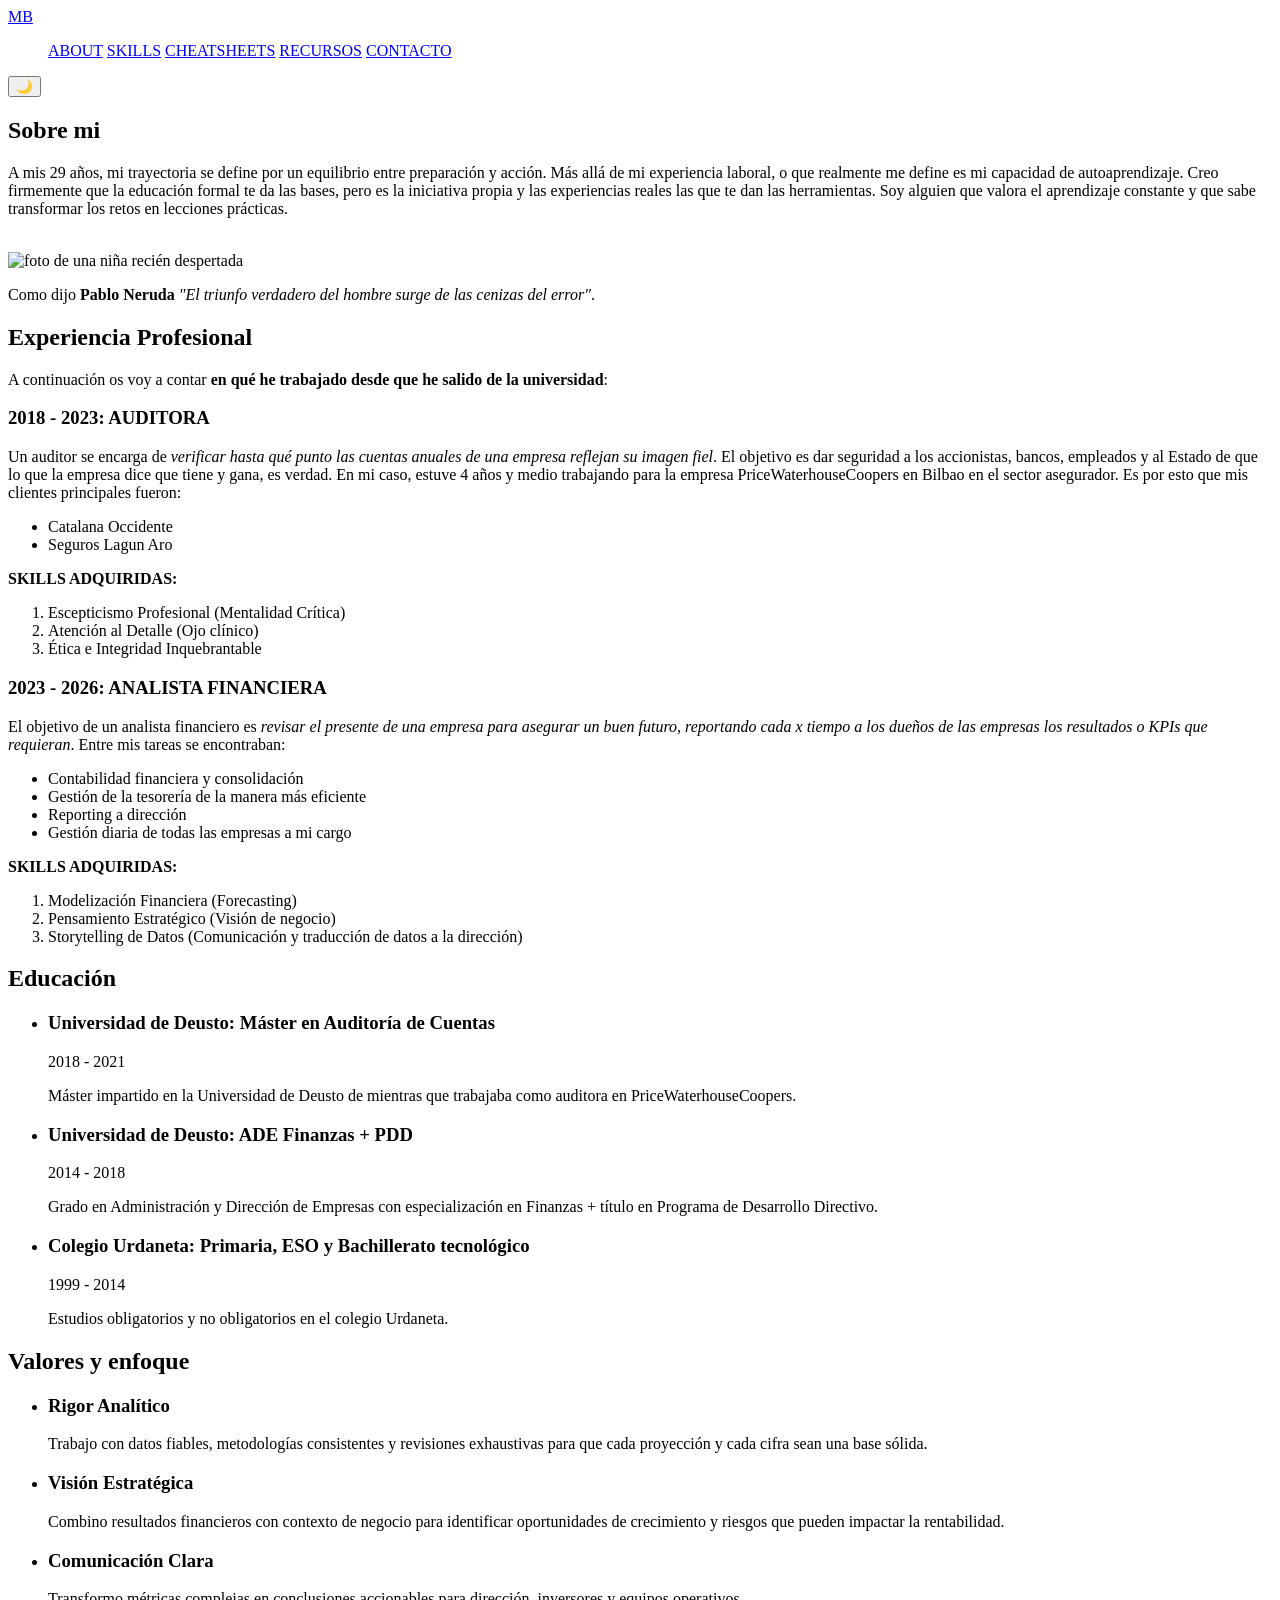
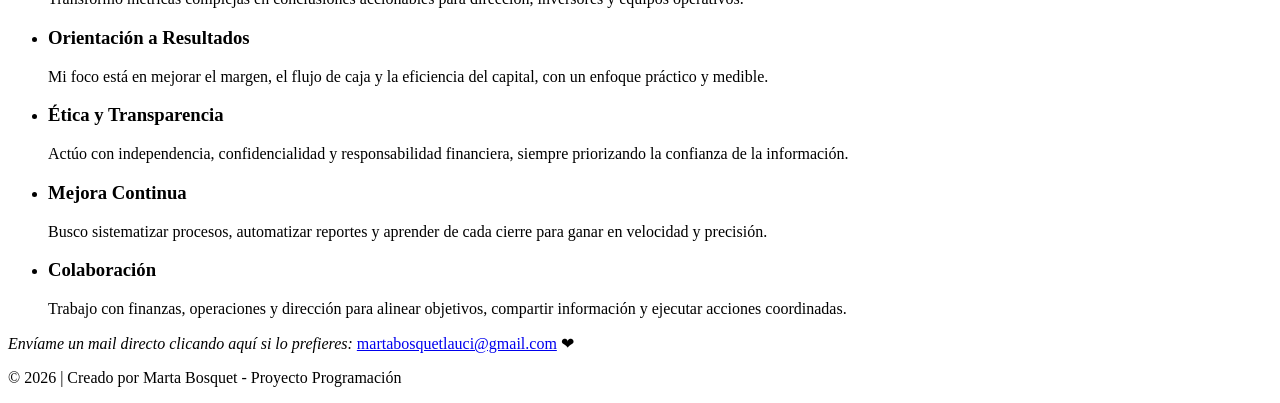
==== about.html @ 0854a48b "feat: trabajo hasta el SPRINT 3" ====
<!DOCTYPE html>
<html lang="es">
<head>
    <meta charset="UTF-8" />
    <meta name="viewport" content="width=device-width, initial-scale=1.0" />
    <meta name="description" content="Página web personal de Marta Bosquet - Proyecto Programación" />
    <link rel="icon" href="https://res.cloudinary.com/dyi6fhh5r/image/upload/v1773144999/Image_rtju96rtju96rtju_jjk6dn.png" type="image/x-icon" />
<!-- FUENTES -->
    <link rel="preconnect" href="https://fonts.googleapis.com">
    <link rel="preconnect" href="https://fonts.gstatic.com" crossorigin>
    <link href="https://fonts.googleapis.com/css2?family=Bowlby+One&family=Roboto:ital,wght@0,100..900;1,100..900&display=swap" rel="stylesheet">
<!-- ESTILOS CSS -->
    <link rel="stylesheet" href="css/reset.css">
    <link rel="stylesheet" href="css/styles.css">
    <link rel="stylesheet" href="css/genericos.css">
    <link rel="stylesheet" href="css/root.css">
    <link rel="stylesheet" href="css/responsive.css">
<!-- TITULO -->    
    <title>Marta Bosquet | Mi sitio web</title>
</head>
<body>
  <header>
    <a href="index.html" class="logo">MB</a>
      <nav>
        <ul class="nav-links">
        <!-- BARRA NAVEGACIÓN PRINCIPAL FIJADA ARRIBA -->
          <a href="./about.html">ABOUT</a>
          <a href="./index.html#skills">SKILLS</a>
          <a href="./index.html#cheatsheets">CHEATSHEETS</a>
          <a href="./index.html#recursos">RECURSOS</a>
          <a href="./contacto.html">CONTACTO</a>
        </ul>
      </nav>
    <!-- DARK-MODE -->
    <button class="dark-mode-toggle" id="darkModeToggle" aria-label="Cambiar modo oscuro/claro">🌙</button> <!-- DARK-MODE BUTTON -->
    <!-- MENU HAMBURGUESA ------> 
    <div class="hamburger" id="hamburger">
      <span></span>
      <span></span>
      <span></span>
    </div>
  </header>
  <main>
    <section>
      <h2>Sobre mi</h2>
      <div class="about-me">
        <p>A mis 29 años, mi trayectoria se define por un equilibrio entre preparación y acción. Más allá de mi experiencia laboral,
        o que realmente me define es mi capacidad de autoaprendizaje. Creo firmemente que la educación formal te da las bases, 
        pero es la iniciativa propia y las experiencias reales las que te dan las herramientas. Soy alguien que valora el aprendizaje 
        constante y que sabe transformar los retos en lecciones prácticas. <br><br>
        </p>
        <img 
          src="https://res.cloudinary.com/dyi6fhh5r/image/upload/v1774691439/20140908_225442-1-1_k0w86m.jpg"
          alt="foto de una niña recién despertada"
          class="about-image"/>
      </div>
      <p>Como dijo <strong>Pablo Neruda</strong> <i>"El triunfo verdadero del hombre surge de las cenizas del error"</i>.</p>
    </section>
    <section>
      <h2>Experiencia Profesional</h2>
        <p>A continuación os voy a contar <b>en qué he trabajado desde que he salido de la universidad</b>:</p>
        <article>
          <h3>2018 - 2023: AUDITORA</h3>
          <p>Un auditor se encarga de <em>verificar hasta qué punto las cuentas
            anuales de una empresa reflejan su imagen fiel</em>. El objetivo es dar
            seguridad a los accionistas, bancos, empleados y al Estado de que lo
            que la empresa dice que tiene y gana, es verdad. En mi caso, estuve
            4 años y medio trabajando para la empresa PriceWaterhouseCoopers en
            Bilbao en el sector asegurador. Es por esto que mis clientes
            principales fueron:</p>
          <ul>
            <li>Catalana Occidente</li>
            <li>Seguros Lagun Aro</li>
          </ul>
          <p><b>SKILLS ADQUIRIDAS:</b></p>
          <ol>
            <li>Escepticismo Profesional (Mentalidad Crítica)</li>
            <li>Atención al Detalle (Ojo clínico)</li>
            <li>Ética e Integridad Inquebrantable</li>
          </ol>
        </article>
        <article>
          <h3>2023 - 2026: ANALISTA FINANCIERA</h3>
          <p>El objetivo de un analista financiero es <em>revisar el presente de una
          empresa para asegurar un buen futuro, reportando cada x tiempo a los
          dueños de las empresas los resultados o KPIs que requieran</em>. Entre
          mis tareas se encontraban:</p>
          <ul>
            <li>Contabilidad financiera y consolidación</li>
            <li>Gestión de la tesorería de la manera más eficiente</li>
            <li>Reporting a dirección</li>
            <li>Gestión diaria de todas las empresas a mi cargo</li>
          </ul>
          <p><b>SKILLS ADQUIRIDAS:</b></p>
          <ol>
            <li>Modelización Financiera (Forecasting)</li>
            <li>Pensamiento Estratégico (Visión de negocio)</li>
            <li>Storytelling de Datos (Comunicación y traducción de datos a la dirección)</li>
          </ol>
        </article>
      </section>
      <section class="section education">
        <h2>Educación</h2>
        <ul class="education-list">
          <li class="education-card">
            <h3><span>Universidad de Deusto:</span> Máster en Auditoría de Cuentas</h3>
            <p class="experience-date">2018 - 2021</p>
            <p>Máster impartido en la Universidad de Deusto de mientras que trabajaba como auditora en PriceWaterhouseCoopers.</p>
          </li>
          <li class="education-card">
            <h3><span>Universidad de Deusto:</span> ADE Finanzas + PDD </h3>
            <p class="experience-date">2014 - 2018</p>
            <p>Grado en Administración y Dirección de Empresas con especialización en Finanzas + título en Programa de Desarrollo Directivo.</p>
          </li>
          <li class="education-card">
            <h3><span>Colegio Urdaneta:</span> Primaria, ESO y Bachillerato tecnológico</h3>
            <p class="experience-date">1999 - 2014</p>
            <p>Estudios obligatorios y no obligatorios en el colegio Urdaneta.</p>
          </li>
        </ul>
      </section>
      <section class="section values">
        <h2>Valores y enfoque</h2>
        <ul class="values-list">
          <li class="value-card">
            <h3>Rigor Analítico</h3>
            <p>Trabajo con datos fiables, metodologías consistentes y revisiones exhaustivas para que cada proyección y cada cifra sean una base sólida.</p>
          </li>

          <li class="value-card">
            <h3>Visión Estratégica</h3>
            <p>Combino resultados financieros con contexto de negocio para identificar oportunidades de crecimiento y riesgos que pueden impactar la rentabilidad.</p>
          </li>

          <li class="value-card">
            <h3>Comunicación Clara</h3>
            <p>Transformo métricas complejas en conclusiones accionables para dirección, inversores y equipos operativos.</p>
          </li>

          <li class="value-card">
            <h3>Orientación a Resultados</h3>
            <p>Mi foco está en mejorar el margen, el flujo de caja y la eficiencia del capital, con un enfoque práctico y medible.</p>
          </li>

          <li class="value-card">
            <h3>Ética y Transparencia</h3>
            <p>Actúo con independencia, confidencialidad y responsabilidad financiera, siempre priorizando la confianza de la información.</p>
          </li>

          <li class="value-card">
            <h3>Mejora Continua</h3>
            <p>Busco sistematizar procesos, automatizar reportes y aprender de cada cierre para ganar en velocidad y precisión.</p>
          </li>

          <li class="value-card">
            <h3>Colaboración</h3>
            <p>Trabajo con finanzas, operaciones y dirección para alinear objetivos, compartir información y ejecutar acciones coordinadas.</p>
          </li>
        </ul>
      </section>
  </main>
    <footer>
        <i>Envíame un mail directo clicando aquí si lo prefieres:</i>
        <a class="mailto" href="mailto:martabosquetlauci@gmail.com">martabosquetlauci@gmail.com</a>
        <span class="latido">❤</span> 
        <p>&copy; 2026 | Creado por Marta Bosquet  - Proyecto Programación
    </footer>
    <script type="module" src="./js/main.js"></script>
  </body>
</html>
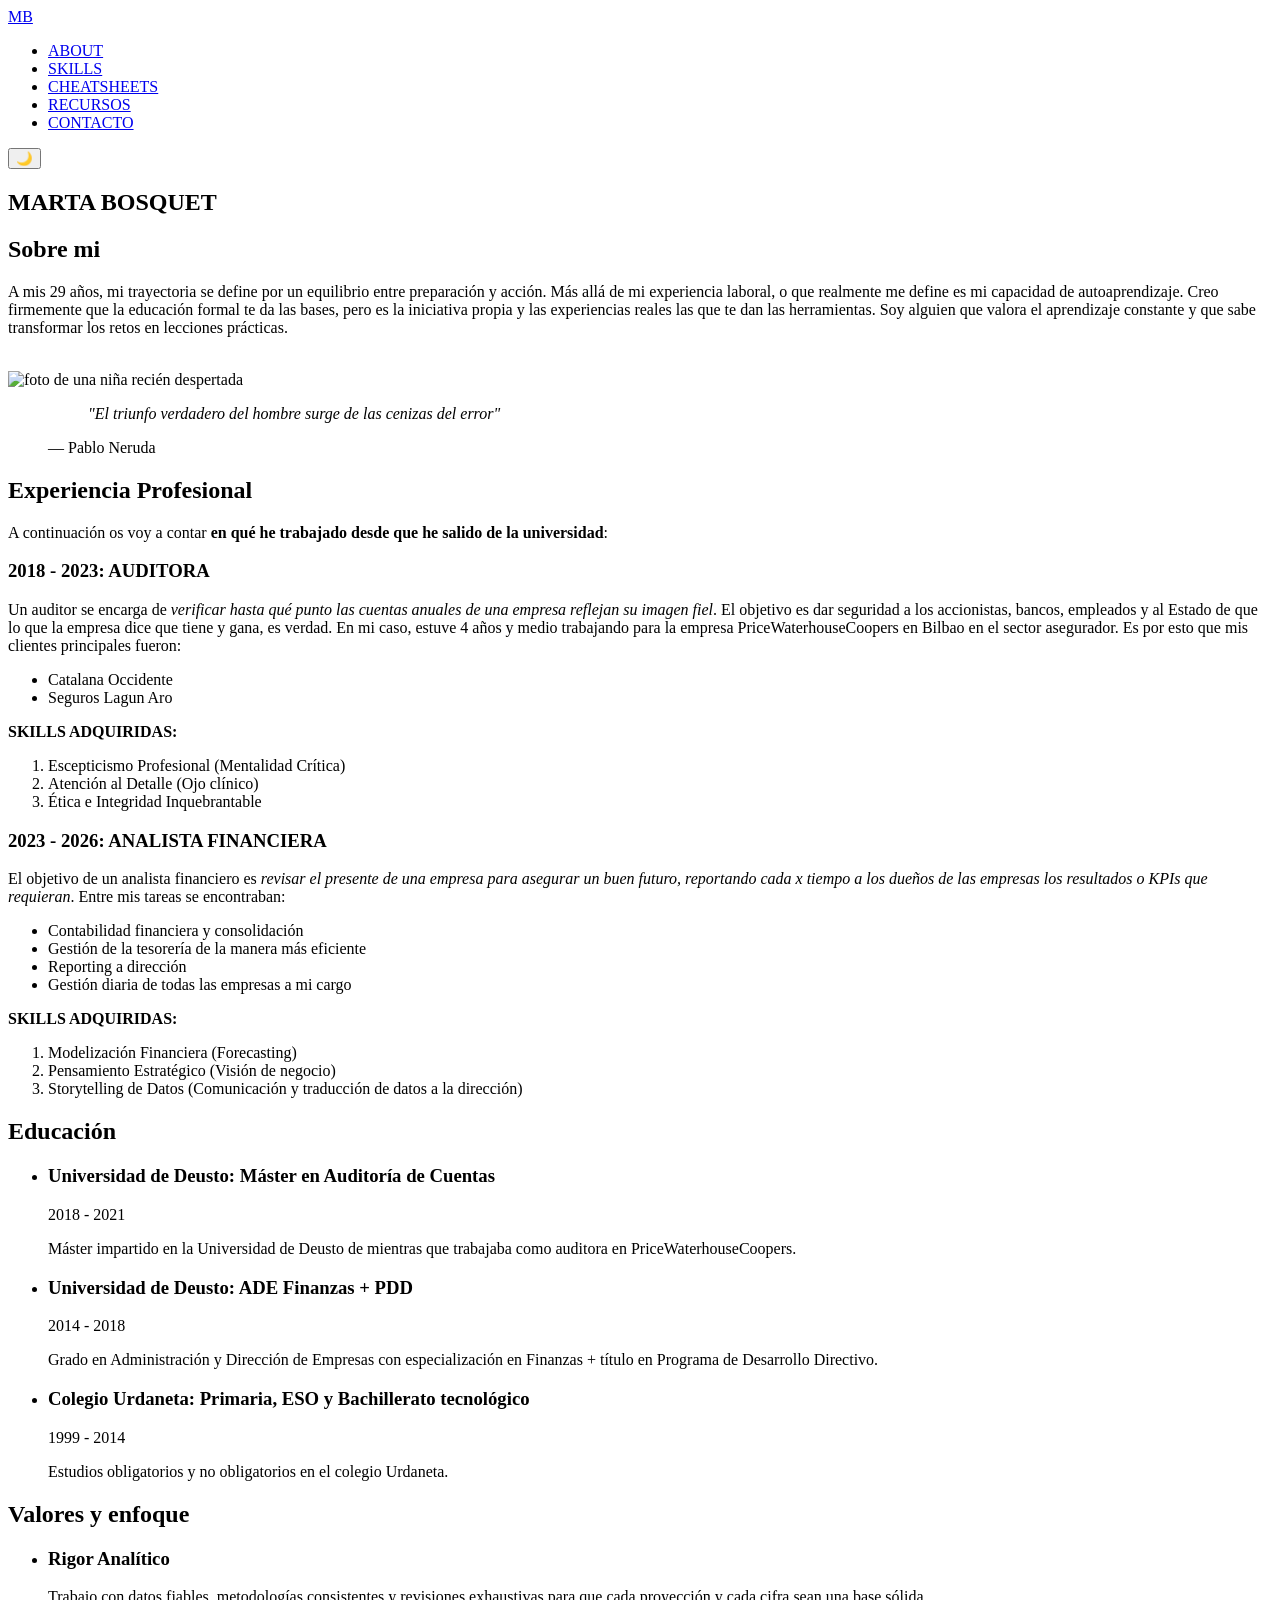
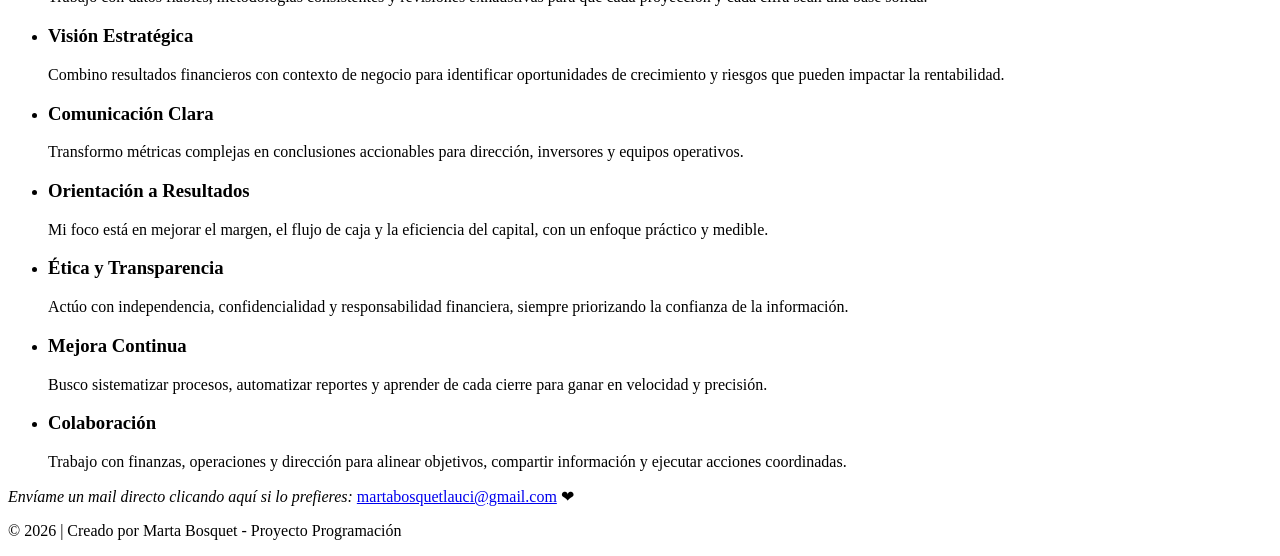
==== commit 01a50fc2: "feat: preparación sprint 4" ====
--- a/about.html
+++ b/about.html
@@ -22,14 +22,14 @@
   <header>
     <a href="index.html" class="logo">MB</a>
       <nav>
-        <ul class="nav-links">
+            <ul class="nav-links">
         <!-- BARRA NAVEGACIÓN PRINCIPAL FIJADA ARRIBA -->
-          <a href="./about.html">ABOUT</a>
-          <a href="./index.html#skills">SKILLS</a>
-          <a href="./index.html#cheatsheets">CHEATSHEETS</a>
-          <a href="./index.html#recursos">RECURSOS</a>
-          <a href="./contacto.html">CONTACTO</a>
-        </ul>
+                <li><a href="./about.html">ABOUT</a></li>
+                <li><a href="./index.html#skills">SKILLS</a></li>
+                <li><a href="./index.html#cheatsheets">CHEATSHEETS</a></li>
+                <li><a href="./index.html#recursos">RECURSOS</a></li>
+                <li><a href="./contacto.html">CONTACTO</a></li>
+            </ul>
       </nav>
     <!-- DARK-MODE -->
     <button class="dark-mode-toggle" id="darkModeToggle" aria-label="Cambiar modo oscuro/claro">🌙</button> <!-- DARK-MODE BUTTON -->
@@ -42,6 +42,7 @@
   </header>
   <main>
     <section>
+      <h1>MARTA BOSQUET</h1>
       <h2>Sobre mi</h2>
       <div class="about-me">
         <p>A mis 29 años, mi trayectoria se define por un equilibrio entre preparación y acción. Más allá de mi experiencia laboral,
@@ -54,7 +55,12 @@
           alt="foto de una niña recién despertada"
           class="about-image"/>
       </div>
-      <p>Como dijo <strong>Pablo Neruda</strong> <i>"El triunfo verdadero del hombre surge de las cenizas del error"</i>.</p>
+      <figure>
+        <blockquote cite="https://es.wikipedia.org/wiki/Pablo_Neruda">
+          <p><i>"El triunfo verdadero del hombre surge de las cenizas del error"</i></p>
+        </blockquote>
+        <figcaption> — Pablo Neruda </figcaption>
+      </figure>
     </section>
     <section>
       <h2>Experiencia Profesional</h2>
@@ -163,7 +169,7 @@
         <i>Envíame un mail directo clicando aquí si lo prefieres:</i>
         <a class="mailto" href="mailto:martabosquetlauci@gmail.com">martabosquetlauci@gmail.com</a>
         <span class="latido">❤</span> 
-        <p>&copy; 2026 | Creado por Marta Bosquet  - Proyecto Programación
+        <p>&copy; 2026 | Creado por Marta Bosquet  - Proyecto Programación</p>
     </footer>
     <script type="module" src="./js/main.js"></script>
   </body>
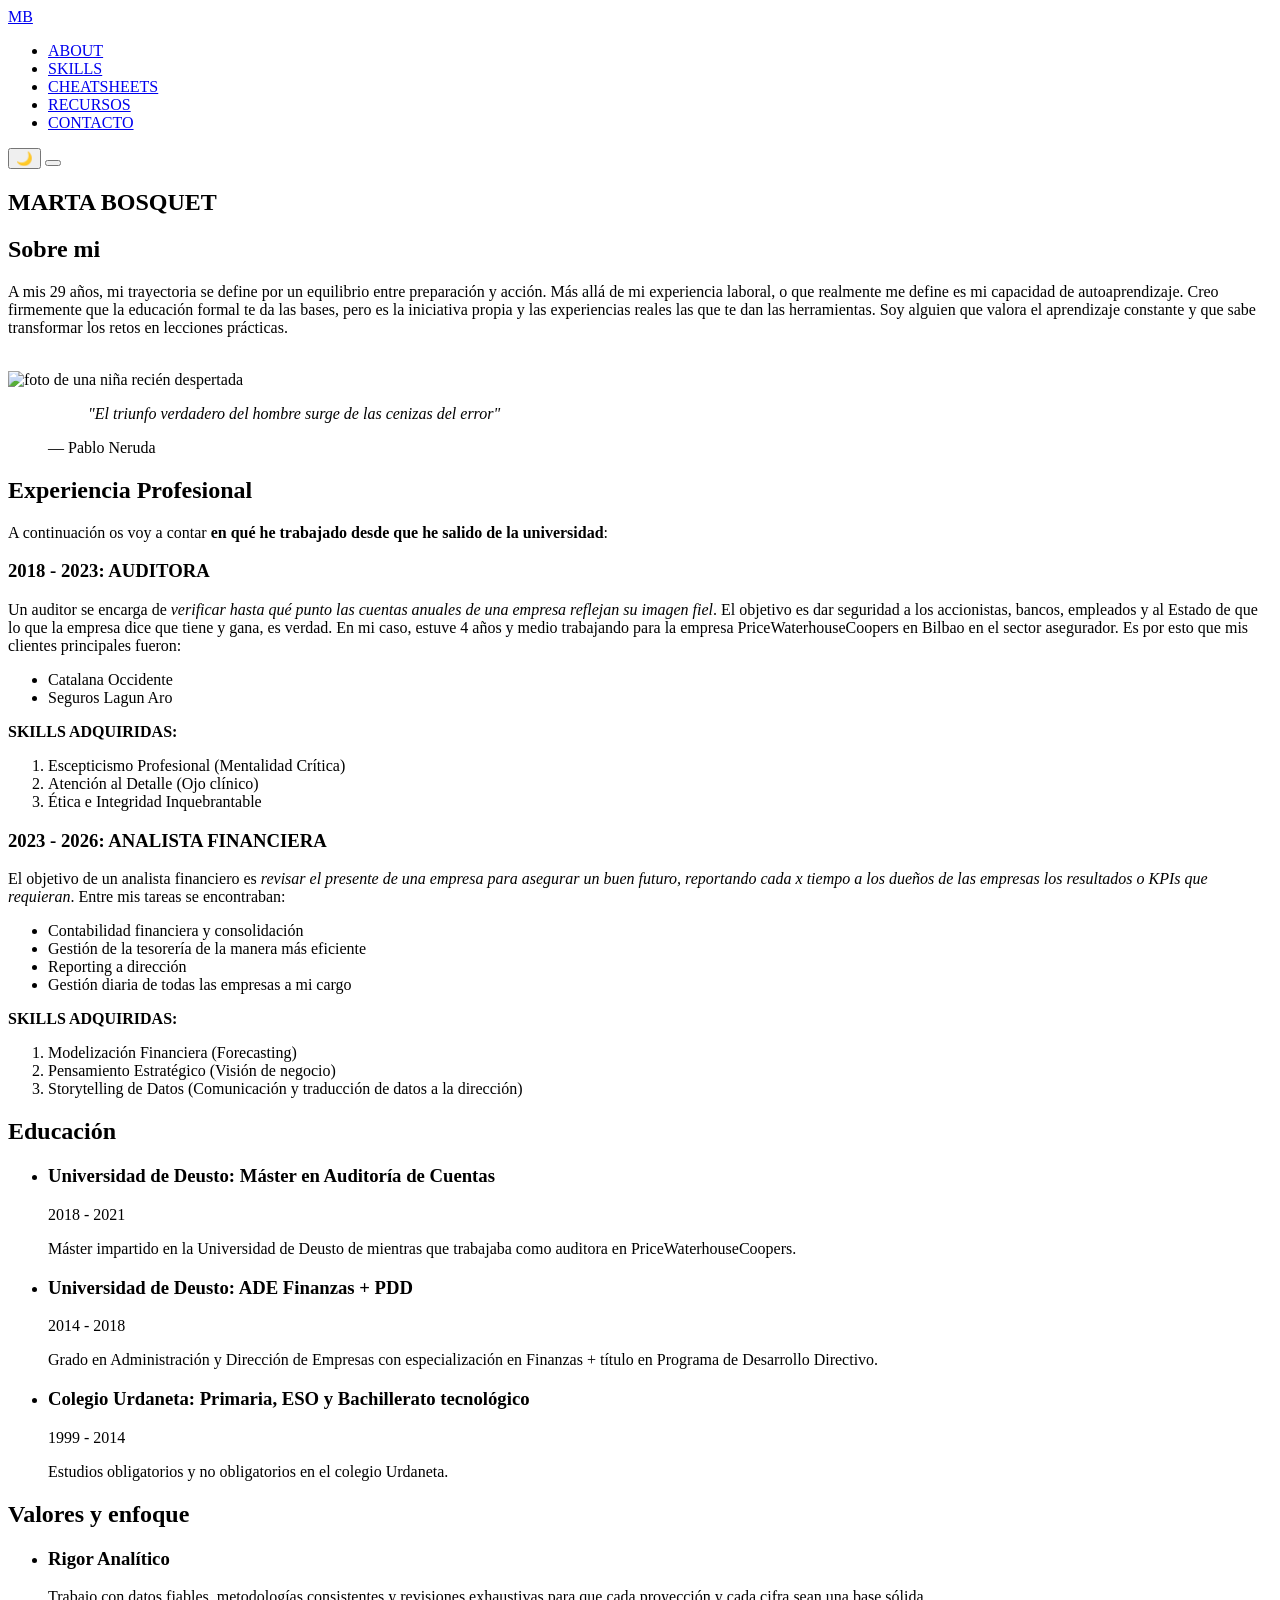
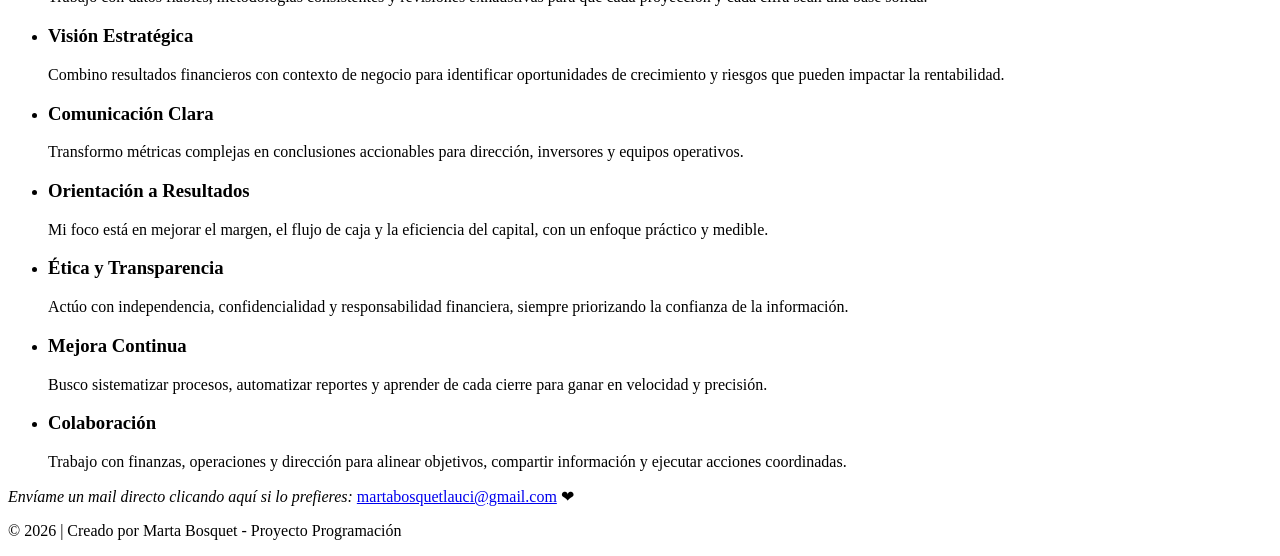
==== commit ba673ee4: "feat: sprint 4 solved" ====
--- a/about.html
+++ b/about.html
@@ -15,31 +15,12 @@
     <link rel="stylesheet" href="css/genericos.css">
     <link rel="stylesheet" href="css/root.css">
     <link rel="stylesheet" href="css/responsive.css">
+    <link rel="stylesheet" href="css/darkMode.css">
 <!-- TITULO -->    
     <title>Marta Bosquet | Mi sitio web</title>
 </head>
 <body>
-  <header>
-    <a href="index.html" class="logo">MB</a>
-      <nav>
-            <ul class="nav-links">
-        <!-- BARRA NAVEGACIÓN PRINCIPAL FIJADA ARRIBA -->
-                <li><a href="./about.html">ABOUT</a></li>
-                <li><a href="./index.html#skills">SKILLS</a></li>
-                <li><a href="./index.html#cheatsheets">CHEATSHEETS</a></li>
-                <li><a href="./index.html#recursos">RECURSOS</a></li>
-                <li><a href="./contacto.html">CONTACTO</a></li>
-            </ul>
-      </nav>
-    <!-- DARK-MODE -->
-    <button class="dark-mode-toggle" id="darkModeToggle" aria-label="Cambiar modo oscuro/claro">🌙</button> <!-- DARK-MODE BUTTON -->
-    <!-- MENU HAMBURGUESA ------> 
-    <div class="hamburger" id="hamburger">
-      <span></span>
-      <span></span>
-      <span></span>
-    </div>
-  </header>
+  <header></header>
   <main>
     <section>
       <h1>MARTA BOSQUET</h1>
@@ -165,12 +146,7 @@
         </ul>
       </section>
   </main>
-    <footer>
-        <i>Envíame un mail directo clicando aquí si lo prefieres:</i>
-        <a class="mailto" href="mailto:martabosquetlauci@gmail.com">martabosquetlauci@gmail.com</a>
-        <span class="latido">❤</span> 
-        <p>&copy; 2026 | Creado por Marta Bosquet  - Proyecto Programación</p>
-    </footer>
+    <footer></footer>
     <script type="module" src="./js/main.js"></script>
   </body>
 </html>
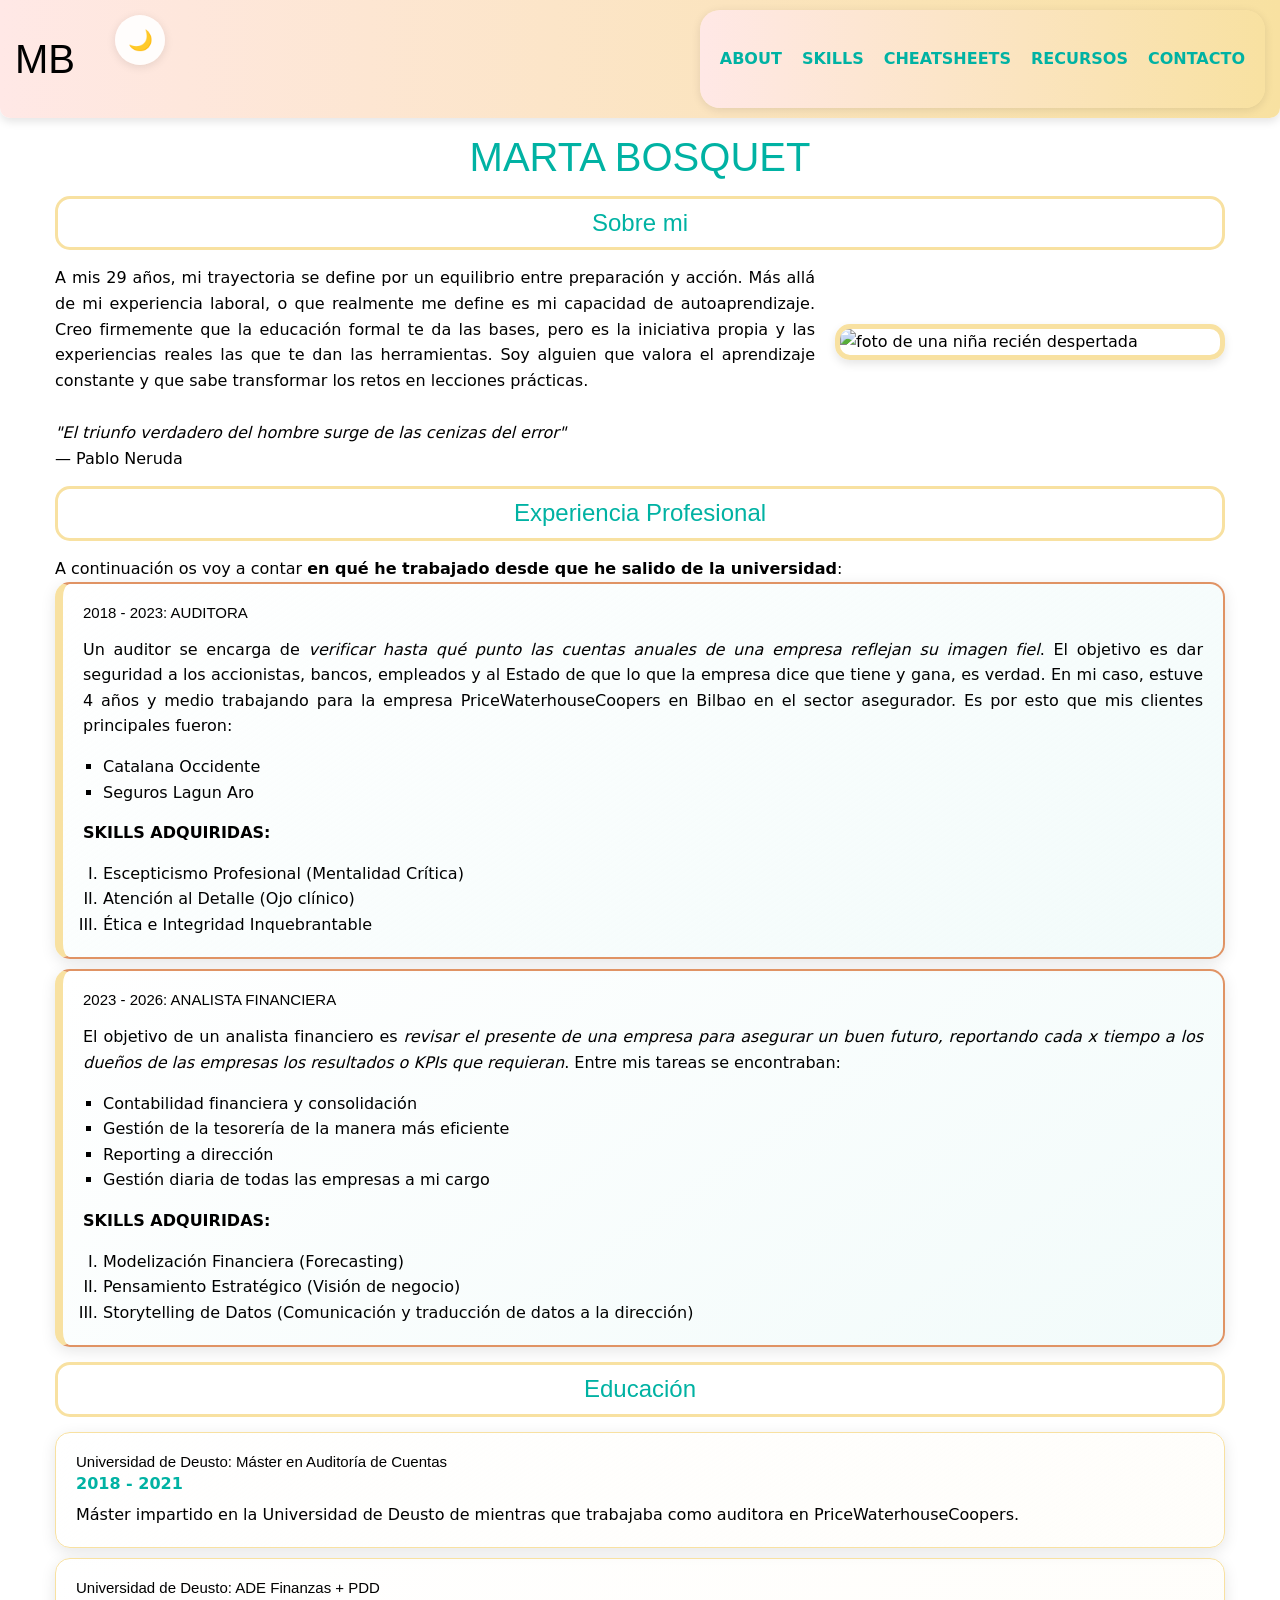
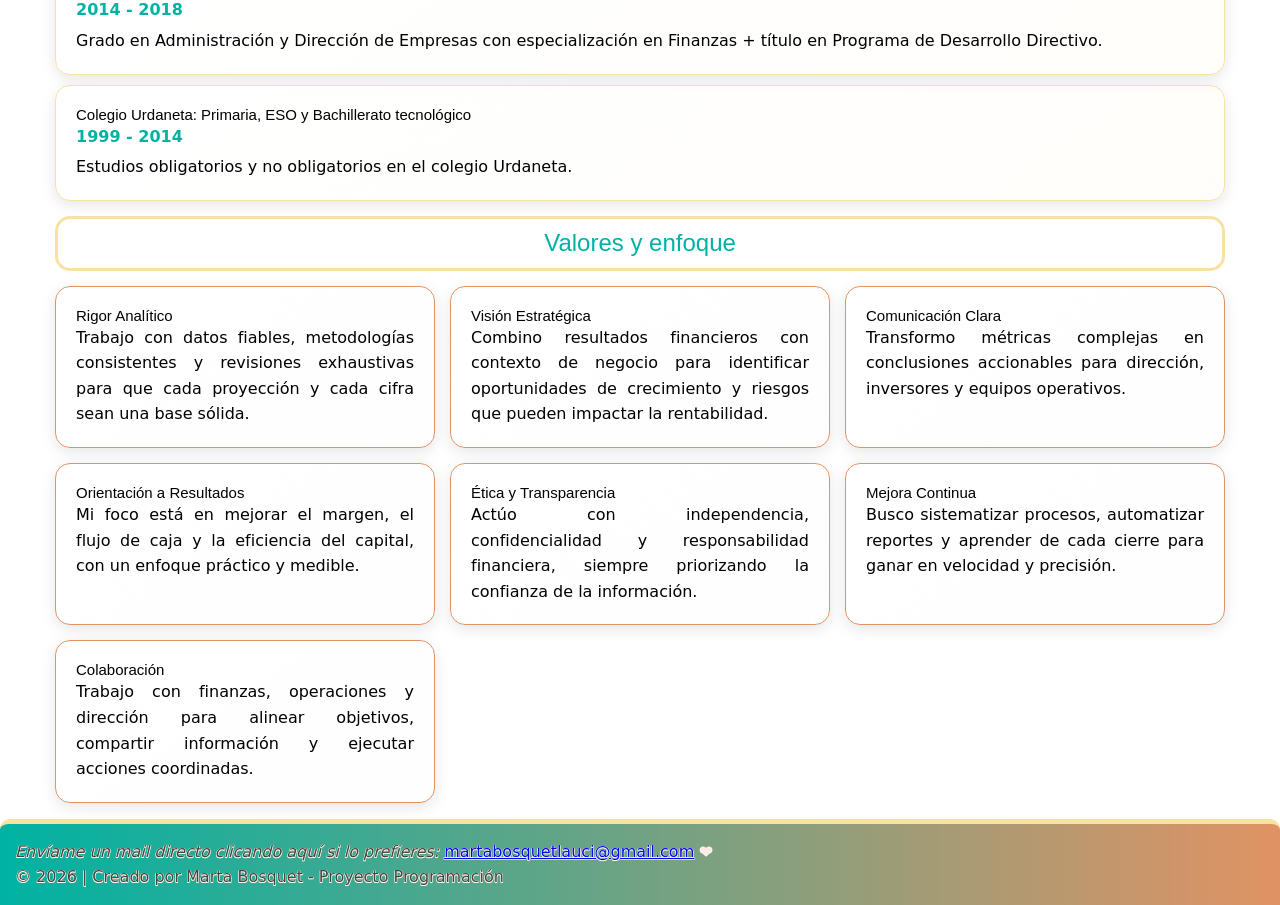
==== commit 783a8a1b: "arreglos github pages" ====
--- a/about.html
+++ b/about.html
@@ -1,24 +1,27 @@
 <!DOCTYPE html>
 <html lang="es">
+
 <head>
-    <meta charset="UTF-8" />
-    <meta name="viewport" content="width=device-width, initial-scale=1.0" />
-    <meta name="description" content="Página web personal de Marta Bosquet - Proyecto Programación" />
-    <link rel="icon" href="https://res.cloudinary.com/dyi6fhh5r/image/upload/v1773144999/Image_rtju96rtju96rtju_jjk6dn.png" type="image/x-icon" />
-<!-- FUENTES -->
-    <link rel="preconnect" href="https://fonts.googleapis.com">
-    <link rel="preconnect" href="https://fonts.gstatic.com" crossorigin>
-    <link href="https://fonts.googleapis.com/css2?family=Bowlby+One&family=Roboto:ital,wght@0,100..900;1,100..900&display=swap" rel="stylesheet">
-<!-- ESTILOS CSS -->
-    <link rel="stylesheet" href="css/reset.css">
-    <link rel="stylesheet" href="css/styles.css">
-    <link rel="stylesheet" href="css/genericos.css">
-    <link rel="stylesheet" href="css/root.css">
-    <link rel="stylesheet" href="css/responsive.css">
-    <link rel="stylesheet" href="css/darkMode.css">
-<!-- TITULO -->    
-    <title>Marta Bosquet | Mi sitio web</title>
+  <meta charset="UTF-8" />
+  <meta name="viewport" content="width=device-width, initial-scale=1.0" />
+  <meta name="description" content="Página web personal de Marta Bosquet - Proyecto Programación" />
+  <link rel="icon"
+    href="https://res.cloudinary.com/dyi6fhh5r/image/upload/v1773144999/Image_rtju96rtju96rtju_jjk6dn.png"
+    type="image/x-icon" />
+  <!-- FUENTES -->
+  <link rel="preconnect" href="https://fonts.googleapis.com">
+  <link rel="preconnect" href="https://fonts.gstatic.com" crossorigin>
+  <link
+    href="https://fonts.googleapis.com/css2?family=Bowlby+One&family=Roboto:ital,wght@0,100..900;1,100..900&display=swap"
+    rel="stylesheet">
+  <!-- ESTILOS CSS -->
+  <link rel="stylesheet" href="../CSS/reset.css">
+  <link rel="stylesheet" href="../CSS/styles.css">
+  <link rel="stylesheet" href="../CSS/darkMode.css">
+  <!-- TITULO -->
+  <title>Marta Bosquet | Mi sitio web</title>
 </head>
+
 <body>
   <header></header>
   <main>
@@ -26,15 +29,16 @@
       <h1>MARTA BOSQUET</h1>
       <h2>Sobre mi</h2>
       <div class="about-me">
-        <p>A mis 29 años, mi trayectoria se define por un equilibrio entre preparación y acción. Más allá de mi experiencia laboral,
-        o que realmente me define es mi capacidad de autoaprendizaje. Creo firmemente que la educación formal te da las bases, 
-        pero es la iniciativa propia y las experiencias reales las que te dan las herramientas. Soy alguien que valora el aprendizaje 
-        constante y que sabe transformar los retos en lecciones prácticas. <br><br>
+        <p>A mis 29 años, mi trayectoria se define por un equilibrio entre preparación y acción. Más allá de mi
+          experiencia laboral,
+          o que realmente me define es mi capacidad de autoaprendizaje. Creo firmemente que la educación formal te da
+          las bases,
+          pero es la iniciativa propia y las experiencias reales las que te dan las herramientas. Soy alguien que valora
+          el aprendizaje
+          constante y que sabe transformar los retos en lecciones prácticas. <br><br>
         </p>
-        <img 
-          src="https://res.cloudinary.com/dyi6fhh5r/image/upload/v1774691439/20140908_225442-1-1_k0w86m.jpg"
-          alt="foto de una niña recién despertada"
-          class="about-image"/>
+        <img src="https://res.cloudinary.com/dyi6fhh5r/image/upload/v1774691439/20140908_225442-1-1_k0w86m.jpg"
+          alt="foto de una niña recién despertada" class="about-image" />
       </div>
       <figure>
         <blockquote cite="https://es.wikipedia.org/wiki/Pablo_Neruda">
@@ -45,108 +49,118 @@
     </section>
     <section>
       <h2>Experiencia Profesional</h2>
-        <p>A continuación os voy a contar <b>en qué he trabajado desde que he salido de la universidad</b>:</p>
-        <article>
-          <h3>2018 - 2023: AUDITORA</h3>
-          <p>Un auditor se encarga de <em>verificar hasta qué punto las cuentas
+      <p>A continuación os voy a contar <b>en qué he trabajado desde que he salido de la universidad</b>:</p>
+      <article class="experiencia-profesional">
+        <h3>2018 - 2023: AUDITORA</h3>
+        <p>Un auditor se encarga de <em>verificar hasta qué punto las cuentas
             anuales de una empresa reflejan su imagen fiel</em>. El objetivo es dar
-            seguridad a los accionistas, bancos, empleados y al Estado de que lo
-            que la empresa dice que tiene y gana, es verdad. En mi caso, estuve
-            4 años y medio trabajando para la empresa PriceWaterhouseCoopers en
-            Bilbao en el sector asegurador. Es por esto que mis clientes
-            principales fueron:</p>
-          <ul>
-            <li>Catalana Occidente</li>
-            <li>Seguros Lagun Aro</li>
-          </ul>
-          <p><b>SKILLS ADQUIRIDAS:</b></p>
-          <ol>
-            <li>Escepticismo Profesional (Mentalidad Crítica)</li>
-            <li>Atención al Detalle (Ojo clínico)</li>
-            <li>Ética e Integridad Inquebrantable</li>
-          </ol>
-        </article>
-        <article>
-          <h3>2023 - 2026: ANALISTA FINANCIERA</h3>
-          <p>El objetivo de un analista financiero es <em>revisar el presente de una
-          empresa para asegurar un buen futuro, reportando cada x tiempo a los
-          dueños de las empresas los resultados o KPIs que requieran</em>. Entre
+          seguridad a los accionistas, bancos, empleados y al Estado de que lo
+          que la empresa dice que tiene y gana, es verdad. En mi caso, estuve
+          4 años y medio trabajando para la empresa PriceWaterhouseCoopers en
+          Bilbao en el sector asegurador. Es por esto que mis clientes
+          principales fueron:</p>
+        <ul>
+          <li>Catalana Occidente</li>
+          <li>Seguros Lagun Aro</li>
+        </ul>
+        <p><b>SKILLS ADQUIRIDAS:</b></p>
+        <ol>
+          <li>Escepticismo Profesional (Mentalidad Crítica)</li>
+          <li>Atención al Detalle (Ojo clínico)</li>
+          <li>Ética e Integridad Inquebrantable</li>
+        </ol>
+      </article>
+      <article class="experiencia-profesional">
+        <h3>2023 - 2026: ANALISTA FINANCIERA</h3>
+        <p>El objetivo de un analista financiero es <em>revisar el presente de una
+            empresa para asegurar un buen futuro, reportando cada x tiempo a los
+            dueños de las empresas los resultados o KPIs que requieran</em>. Entre
           mis tareas se encontraban:</p>
-          <ul>
-            <li>Contabilidad financiera y consolidación</li>
-            <li>Gestión de la tesorería de la manera más eficiente</li>
-            <li>Reporting a dirección</li>
-            <li>Gestión diaria de todas las empresas a mi cargo</li>
-          </ul>
-          <p><b>SKILLS ADQUIRIDAS:</b></p>
-          <ol>
-            <li>Modelización Financiera (Forecasting)</li>
-            <li>Pensamiento Estratégico (Visión de negocio)</li>
-            <li>Storytelling de Datos (Comunicación y traducción de datos a la dirección)</li>
-          </ol>
-        </article>
-      </section>
-      <section class="section education">
-        <h2>Educación</h2>
-        <ul class="education-list">
-          <li class="education-card">
-            <h3><span>Universidad de Deusto:</span> Máster en Auditoría de Cuentas</h3>
-            <p class="experience-date">2018 - 2021</p>
-            <p>Máster impartido en la Universidad de Deusto de mientras que trabajaba como auditora en PriceWaterhouseCoopers.</p>
-          </li>
-          <li class="education-card">
-            <h3><span>Universidad de Deusto:</span> ADE Finanzas + PDD </h3>
-            <p class="experience-date">2014 - 2018</p>
-            <p>Grado en Administración y Dirección de Empresas con especialización en Finanzas + título en Programa de Desarrollo Directivo.</p>
-          </li>
-          <li class="education-card">
-            <h3><span>Colegio Urdaneta:</span> Primaria, ESO y Bachillerato tecnológico</h3>
-            <p class="experience-date">1999 - 2014</p>
-            <p>Estudios obligatorios y no obligatorios en el colegio Urdaneta.</p>
-          </li>
+        <ul>
+          <li>Contabilidad financiera y consolidación</li>
+          <li>Gestión de la tesorería de la manera más eficiente</li>
+          <li>Reporting a dirección</li>
+          <li>Gestión diaria de todas las empresas a mi cargo</li>
         </ul>
-      </section>
-      <section class="section values">
-        <h2>Valores y enfoque</h2>
-        <ul class="values-list">
-          <li class="value-card">
-            <h3>Rigor Analítico</h3>
-            <p>Trabajo con datos fiables, metodologías consistentes y revisiones exhaustivas para que cada proyección y cada cifra sean una base sólida.</p>
-          </li>
+        <p><b>SKILLS ADQUIRIDAS:</b></p>
+        <ol>
+          <li>Modelización Financiera (Forecasting)</li>
+          <li>Pensamiento Estratégico (Visión de negocio)</li>
+          <li>Storytelling de Datos (Comunicación y traducción de datos a la dirección)</li>
+        </ol>
+      </article>
+    </section>
+    <section class="section education">
+      <h2>Educación</h2>
+      <ul class="education-list">
+        <li class="education-card">
+          <h3><span>Universidad de Deusto:</span> Máster en Auditoría de Cuentas</h3>
+          <p class="experience-date">2018 - 2021</p>
+          <p>Máster impartido en la Universidad de Deusto de mientras que trabajaba como auditora en
+            PriceWaterhouseCoopers.</p>
+        </li>
+        <li class="education-card">
+          <h3><span>Universidad de Deusto:</span> ADE Finanzas + PDD </h3>
+          <p class="experience-date">2014 - 2018</p>
+          <p>Grado en Administración y Dirección de Empresas con especialización en Finanzas + título en Programa de
+            Desarrollo Directivo.</p>
+        </li>
+        <li class="education-card">
+          <h3><span>Colegio Urdaneta:</span> Primaria, ESO y Bachillerato tecnológico</h3>
+          <p class="experience-date">1999 - 2014</p>
+          <p>Estudios obligatorios y no obligatorios en el colegio Urdaneta.</p>
+        </li>
+      </ul>
+    </section>
+    <section class="section values">
+      <h2>Valores y enfoque</h2>
+      <ul class="values-list">
+        <li class="value-card">
+          <h3>Rigor Analítico</h3>
+          <p>Trabajo con datos fiables, metodologías consistentes y revisiones exhaustivas para que cada proyección y
+            cada cifra sean una base sólida.</p>
+        </li>
 
-          <li class="value-card">
-            <h3>Visión Estratégica</h3>
-            <p>Combino resultados financieros con contexto de negocio para identificar oportunidades de crecimiento y riesgos que pueden impactar la rentabilidad.</p>
-          </li>
+        <li class="value-card">
+          <h3>Visión Estratégica</h3>
+          <p>Combino resultados financieros con contexto de negocio para identificar oportunidades de crecimiento y
+            riesgos que pueden impactar la rentabilidad.</p>
+        </li>
 
-          <li class="value-card">
-            <h3>Comunicación Clara</h3>
-            <p>Transformo métricas complejas en conclusiones accionables para dirección, inversores y equipos operativos.</p>
-          </li>
+        <li class="value-card">
+          <h3>Comunicación Clara</h3>
+          <p>Transformo métricas complejas en conclusiones accionables para dirección, inversores y equipos operativos.
+          </p>
+        </li>
 
-          <li class="value-card">
-            <h3>Orientación a Resultados</h3>
-            <p>Mi foco está en mejorar el margen, el flujo de caja y la eficiencia del capital, con un enfoque práctico y medible.</p>
-          </li>
+        <li class="value-card">
+          <h3>Orientación a Resultados</h3>
+          <p>Mi foco está en mejorar el margen, el flujo de caja y la eficiencia del capital, con un enfoque práctico y
+            medible.</p>
+        </li>
 
-          <li class="value-card">
-            <h3>Ética y Transparencia</h3>
-            <p>Actúo con independencia, confidencialidad y responsabilidad financiera, siempre priorizando la confianza de la información.</p>
-          </li>
+        <li class="value-card">
+          <h3>Ética y Transparencia</h3>
+          <p>Actúo con independencia, confidencialidad y responsabilidad financiera, siempre priorizando la confianza de
+            la información.</p>
+        </li>
 
-          <li class="value-card">
-            <h3>Mejora Continua</h3>
-            <p>Busco sistematizar procesos, automatizar reportes y aprender de cada cierre para ganar en velocidad y precisión.</p>
-          </li>
+        <li class="value-card">
+          <h3>Mejora Continua</h3>
+          <p>Busco sistematizar procesos, automatizar reportes y aprender de cada cierre para ganar en velocidad y
+            precisión.</p>
+        </li>
 
-          <li class="value-card">
-            <h3>Colaboración</h3>
-            <p>Trabajo con finanzas, operaciones y dirección para alinear objetivos, compartir información y ejecutar acciones coordinadas.</p>
-          </li>
-        </ul>
-      </section>
+        <li class="value-card">
+          <h3>Colaboración</h3>
+          <p>Trabajo con finanzas, operaciones y dirección para alinear objetivos, compartir información y ejecutar
+            acciones coordinadas.</p>
+        </li>
+      </ul>
+    </section>
   </main>
-    <footer></footer>
-    <script type="module" src="./js/main.js"></script>
-  </body>
-</html>
+  <footer></footer>
+  <script type="module" src="./js/main.js"></script>
+</body>
+
+</html>
--- a/CSS/styles.css
+++ b/CSS/styles.css
@@ -0,0 +1,954 @@
+:root {
+  /*Fuentes*/
+  --titlesfont: "Bowlby One", sans-serif;
+  --bodyfont: "Roboto", system-ui;
+
+  /*Pesos de fuente*/
+  --fw-light: 300;
+  --fw-regular: 400;
+  --fw-medium: 500;
+  --fw-semibold: 600;
+  --fw-bold: 700;
+
+  /* Tamaños de fuente */
+  --fs-xs: 0.75rem;
+  /* 12px */
+  --fs-sm: 0.875rem;
+  /* 14px */
+  --fs-base: 1rem;
+  /* 16px */
+  --fs-lg: 1.125rem;
+  /* 18px */
+  --fs-xl: 1.25rem;
+  /* 20px */
+  --fs-2xl: 1.5rem;
+  /* 24px */
+  --fs-3xl: 1.875rem;
+  /* 30px */
+  --fs-4xl: 2.25rem;
+  /* 36px */
+  --fs-5xl: 3rem;
+  /* 48px */
+
+  /*Tamaños para bordes y espaciados*/
+  --muypequeño: 1px;
+  --pequeño: 5px;
+  --normal: 10px;
+  --grande: 15px;
+  --muygrande: 20px;
+  --extragrande: 40px;
+  --spacing-xs: 0.5rem;
+  --spacing-sm: 1rem;
+  --spacing-md: 1.5rem;
+  --spacing-lg: 2rem;
+  --spacing-xl: 3rem;
+  --spacing-2xl: 4rem;
+
+  /* Transiciones */
+  --transition-fast: 0.2s ease;
+  --transition-base: 0.3s ease;
+  --transition-slow: 0.5s ease;
+
+  /*Paleta de colores */
+  --links: #0000EE;
+  /*MODO CLARO*/
+  --background: #fff6e9;
+  --text: #434343;
+  --wes-pink: #ffe8e6;
+  --wes-yellow: #f8e1a1;
+  --wes-blue: #00b2a3;
+  --wes-orange: #e09364;
+  --card-bg: rgba(255, 255, 255, 0.9);
+  --nav-bg: rgba(255, 255, 255, 0.9);
+  --shadow-light: rgba(0, 0, 0, 0.1);
+  --shadow-medium: rgba(0, 0, 0, 0.2);
+
+  /*MODO OSCURO*/
+  --backgrounddark: #0f0f0f;
+  --textdark: #e8e8e8;
+  --wes-pinkdark: #8b3a38;
+  --wes-yellowdark: #7a6a2e;
+  --wes-bluedark: #00d9c4;
+  --wes-orangedark: #d97f3e;
+  --card-bgdark: rgba(30, 30, 30, 0.9);
+  --nav-bgdark: rgba(20, 20, 20, 0.95);
+  --shadow-lightdark: rgba(0, 0, 0, 0.3);
+  --shadow-mediumdark: rgba(0, 0, 0, 0.5);
+}
+
+/*GENÉRICOS ----------------------------------------------------------------------------------------------------------*/
+main {
+  padding: var(--grande) var(--grande);
+  max-width: 1200px;
+  margin: 0 auto;
+}
+
+h1 {
+  font-family: var(--titlesfont);
+  font-size: var(--extragrande);
+  color: var(--wes-blue);
+  display: flex;
+  justify-content: center;
+}
+
+h2 {
+  font-family: var(--titlesfont);
+  margin: var(--grande) 0;
+  border: 3px solid var(--wes-yellow);
+  border-radius: var(--grande);
+  padding: var(--normal) var(--normal);
+  display: flex;
+  justify-content: center;
+  color: var(--wes-blue)
+}
+
+h3 {
+  font-family: var(--titlesfont);
+  font-size: var(--grande);
+}
+
+body {
+  font-family: var(--bodyfont);
+}
+
+p {
+  text-align: justify;
+}
+
+.logo {
+  font-family: var(--titlesfont);
+  font-size: var(--extragrande);
+}
+
+.mailto {
+  color: var(--links);
+  text-decoration: underline;
+}
+
+.hero-image,
+.about-image {
+  width: 100%;
+  border-radius: var(--grande);
+  border: var(--pequeño) solid var(--wes-yellow);
+  transition: transform 0.3s ease, box-shadow 0.3s ease;
+  margin: var(--muygrande) auto;
+  /* Centrada y sin desbordar */
+  height: auto;
+  display: block;
+}
+
+/* BOTONES Y HOVER*/
+
+.hero-buttons {
+  display: flex;
+  justify-content: flex-end;
+  margin: var(--muygrande) 0;
+  width: 100%;
+  gap: var(--pequeño);
+}
+
+.btn {
+  padding: var(--pequeño) var(--normal);
+  font-weight: var(--fw-medium);
+  border: 2px solid var(--wes-blue);
+  border-radius: var(--grande);
+  background: linear-gradient(45deg, var(--wes-pink), var(--wes-yellow));
+  transition: all 0.3s ease;
+  text-decoration: none;
+  text-align: center;
+  color: var(--text);
+  box-shadow: 0 2px 5px var(--shadow-light);
+}
+
+/*DARK MODE TOGGLE*/
+.dark-mode-toggle {
+  display: flex;
+  align-items: center;
+  justify-content: center;
+  background: none;
+  border: none;
+  cursor: pointer;
+  font-size: var(--muygrande);
+  transition: transform 0.3s ease;
+  padding: var(--pequeño);
+  /* Posicionar en la esquina superior izquierda, a la derecha del MB */
+  position: fixed;
+  top: var(--grande);
+  left: var(--grande);
+  z-index: 20;
+  background: var(--card-bg);
+  border-radius: 50%;
+  width: 50px;
+  height: 50px;
+  box-shadow: 0 2px 10px var(--shadow-light);
+  margin-left: 100px;
+}
+
+/* Estilos para el header y la navegación */
+header {
+  position: sticky;
+  top: 0;
+  z-index: 10;
+  display: flex;
+  justify-content: space-between;
+  align-items: center;
+  padding: var(--normal) var(--grande);
+  background: linear-gradient(90deg, var(--wes-pink) 0%, var(--wes-yellow) 100%);
+  box-shadow: 0 4px 8px var(--shadow-light);
+  border-radius: 0 0 var(--normal) var(--normal);
+  transition: all 0.3s ease;
+}
+
+.nav-links {
+  display: flex;
+  justify-content: space-around;
+  gap: var(--muygrande);
+  background: linear-gradient(90deg, var(--wes-pink) 0%, var(--wes-yellow) 100%);
+  color: var(--wes-blue);
+  font-family: var(--bodyfont);
+  font-weight: var(--fw-semibold);
+  padding: var(--muygrande);
+  border-radius: var(--muygrande);
+  backdrop-filter: blur(10px);
+  box-shadow: 0 2px 10px var(--shadow-light);
+  transition: all 0.3s ease;
+}
+
+/*MENÚ HAMBURGUESA*/
+
+.hamburger {
+  display: none;
+  flex-direction: column;
+  justify-content: space-between;
+  width: 30px;
+  height: 24px;
+  cursor: pointer;
+}
+
+.hamburger span {
+  width: 100%;
+  height: 3px;
+  background-color: var(--wes-blue);
+  border-radius: var(--pequeño);
+  transition: all var(--transition-base);
+}
+
+/* ANIMACIÓN CORAZÓN HEARTBEAT*/
+
+.latido {
+  display: inline-block;
+  color: var(--wes-pink);
+  animation: heartbeat 1.5s infinite;
+}
+
+@keyframes heartbeat {
+
+  0%,
+  100% {
+    transform: scale(1);
+  }
+
+  14% {
+    transform: scale(1.3);
+  }
+
+  28% {
+    transform: scale(1);
+  }
+
+  42% {
+    transform: scale(1.2);
+  }
+
+  70% {
+    transform: scale(1);
+  }
+}
+
+/*FOOTER*/
+
+footer {
+  background: linear-gradient(90deg, var(--wes-blue) 0%, var(--wes-orange) 100%);
+  color: var(--text);
+  margin-top: var(--muypequeño);
+  border-top: var(--pequeño) solid var(--wes-yellow);
+  text-shadow:
+    -.5px -.5px 0 var(--background),
+    .5px -.5px 0 var(--background),
+    -.5px .5px 0 var(--background),
+    .5px .5px 0 var(--background);
+  padding: var(--grande);
+  border-radius: var(--normal) var(--normal) 0 0;
+  transition: all 0.3s ease;
+}
+
+/* PESTAÑA INDEX:---------------------------------------------------------------------------------------------------------*/
+
+main.index-layout {
+  max-width: 100%;
+}
+
+.index-layout {
+  display: flex;
+  justify-content: space-between;
+  gap: var(--muygrande);
+  align-items: flex-start;
+}
+
+.main-articles {
+  flex: 3;
+  min-width: 0;
+}
+
+.weather-sidebar {
+  flex: 1;
+  position: sticky;
+  top: 100px;
+}
+
+.weatherContainer {
+  border: var(--muypequeño) solid var(--wes-yellow);
+  border-left: var(--pequeño) solid var(--wes-orange);
+  border-radius: var(--grande);
+  padding: var(--grande);
+  box-shadow: 0 4px var(--grande) var(--shadow-light);
+  text-align: center;
+  margin: var(--muygrande);
+}
+
+.weatherContainer p {
+  display: flex;
+  justify-content: center;
+  align-items: center;
+}
+
+.weather-icon {
+  display: flex;
+  flex-direction: column;
+  justify-content: center;
+  align-items: center;
+}
+
+.weather-icon p {
+  font-weight: bold;
+  font-size: var(--muygrande);
+}
+
+.weather-icon img {
+  width: 80px;
+  height: auto;
+}
+
+/*SKILLS CARDS */
+#skills-container {
+  display: grid;
+  grid-template-columns: repeat(auto-fit, minmax(280px, 1fr));
+  gap: var(--grande);
+  margin-top: var(--grande);
+}
+
+.skill-card {
+  background: linear-gradient(145deg, var(--card-bg), rgba(248, 225, 161, 0.05));
+  border: var(--muypequeño) solid var(--wes-yellow);
+  border-left: var(--pequeño) solid var(--wes-orange);
+  border-radius: var(--grande);
+  padding: var(--muygrande);
+  box-shadow: 0 4px var(--grande) var(--shadow-light);
+  text-align: center;
+}
+
+.skill-icon img {
+  width: 48px;
+  height: 48px;
+  margin-bottom: var(--normal);
+}
+
+.tags-container {
+  display: flex;
+  flex-direction: row;
+  flex-wrap: wrap;
+  gap: var(--pequeño);
+}
+
+.tag {
+  background-color: var(--wes-blue);
+  border: var(--muypequeño) solid var(--wes-yellow);
+  color: white;
+  padding: var(--pequeño) var(--pequeño);
+  border-radius: var(--pequeño);
+  font-size: small;
+}
+
+.skill-level {
+  margin-top: var(--normal);
+  font-weight: var(--fw-semibold);
+  color: var(--wes-orange);
+}
+
+/* PROYECTOS EN CURSO */
+
+.project-links {
+  display: flex;
+  gap: var(--grande);
+  margin-top: var(--grande);
+}
+
+.project-card {
+  background: linear-gradient(145deg, var(--card-bg), rgba(248, 225, 161, 0.05));
+  border: var(--muypequeño) solid var(--wes-yellow);
+  border-left: var(--pequeño) solid var(--wes-orange);
+  border-radius: var(--grande);
+  padding: var(--muygrande);
+  box-shadow: 0 4px var(--grande) var(--shadow-light);
+  text-align: center;
+}
+
+
+
+/*---------------------------------------------------------------------------------------------------------------------------*/
+/*PESTAÑA ABOUT: SOBRE MI*/
+
+article ul {
+  list-style-type: square;
+  padding-left: var(--muygrande);
+}
+
+article ol {
+  list-style-type: upper-roman;
+  padding-left: var(--muygrande);
+}
+
+
+.about-me {
+  display: flex;
+  align-items: center;
+  gap: var(--muygrande);
+  margin: var(--muypequeño) 0;
+}
+
+.about-me p {
+  flex: 2;
+}
+
+.about-image {
+  flex: 1;
+  max-width: 400px;
+  height: auto;
+  border-radius: var(--grande);
+  box-shadow: 0 4px 10px var(--shadow-light);
+}
+
+/* PESTAÑA ABOUT: EDUCACIÓN */
+.education-list {
+  list-style: none;
+  padding: 0;
+  margin-top: var(--grande);
+}
+
+.education-card {
+  background: linear-gradient(145deg, var(--card-bg), rgba(248, 225, 161, 0.05));
+  border: var(--muypequeño) solid var(--wes-yellow);
+  border-radius: var(--grande);
+  padding: var(--muygrande);
+  margin-bottom: var(--normal);
+  box-shadow: 0 4px var(--grande) var(--shadow-light);
+  transition: transform 0.3s ease, box-shadow 0.3s ease;
+}
+
+.education-card:hover {
+  transform: translateY(-var(--pequeño));
+  box-shadow: 0 8px 25px var(--shadow-medium);
+}
+
+.experience-date {
+  color: var(--wes-blue);
+  font-weight: var(--fw-semibold);
+  margin-bottom: var(--pequeño);
+}
+
+/*PESTAÑA ABOUT: Diseño EXPERIENCIA PROFESIONAL */
+
+.experiencia-profesional {
+  background: linear-gradient(145deg, var(--card-bg), rgba(0, 178, 163, 0.05));
+  border: 2px solid var(--wes-orange);
+  border-left: 8px solid var(--wes-yellow);
+  border-radius: var(--grande);
+  padding: var(--muygrande);
+  margin-bottom: var(--normal);
+  box-shadow: 0 4px var(--grande) var(--shadow-light);
+  transition: transform 0.3s ease, box-shadow 0.3s ease;
+  display: flex;
+  flex-direction: column;
+  gap: var(--grande);
+}
+
+.experiencia-profesional:hover {
+  transform: translateY(-var(--pequeño));
+  box-shadow: 0 8px 25px var(--shadow-medium);
+}
+
+/* PESTAÑA ABOUT: VALUES CARDS */
+.values-list {
+  display: grid;
+  grid-template-columns: repeat(auto-fit, minmax(320px, 1fr));
+  gap: var(--grande);
+  margin-top: var(--grande);
+}
+
+.value-card {
+  background: linear-gradient(145deg, var(--card-bg), rgba(255, 232, 230, 0.05));
+  border: var(--muypequeño) solid var(--wes-orange);
+  border-radius: var(--grande);
+  padding: var(--muygrande);
+  box-shadow: 0 4px var(--grande) var(--shadow-light);
+  transition: transform 0.3s ease, box-shadow 0.3s ease;
+}
+
+/*---------------------------------------------------------------------------------------------------------------------------*/
+/* PESTAÑA FORMULARIO: */
+.tituloFormulario {
+  display: flex;
+  justify-content: center;
+  background: linear-gradient(90deg, var(--wes-pink), var(--wes-blue));
+  border: var(--pequeño) solid var(--wes-yellow);
+  border-radius: var(--normal);
+  padding: var(--normal);
+  color: var(--text);
+  text-shadow: var(--muypequeño) var(--muypequeño) 2px var(--shadow-light);
+  transition: all 0.3s ease;
+}
+
+/* PESTAÑA FORMULARIO: Form elements */
+fieldset {
+  background: var(--card-bg);
+  border: var(--muypequeño) solid var(--wes-orange);
+  border-radius: var(--grande);
+  padding: var(--muygrande);
+  margin-bottom: var(--muygrande);
+  transition: all 0.3s ease;
+}
+
+legend {
+  color: var(--wes-blue);
+  font-weight: var(--fw-bold);
+  padding: 0 var(--normal);
+}
+
+input[type="text"],
+input[type="email"],
+select,
+textarea {
+  background-color: var(--background);
+  color: var(--text);
+  border: var(--muypequeño) solid var(--wes-yellow);
+  border-radius: var(--pequeño);
+  padding: var(--pequeño) var(--normal);
+  font-family: var(--bodyfont);
+  transition: all 0.3s ease;
+}
+
+input[type="text"]:focus,
+input[type="email"]:focus,
+select:focus,
+textarea:focus {
+  outline: none;
+  border-color: var(--wes-blue);
+  box-shadow: 0 0 10px var(--shadow-light);
+  background-color: var(--nav-bg);
+}
+
+textarea {
+  resize: vertical;
+}
+
+input[type="radio"],
+input[type="checkbox"] {
+  accent-color: var(--wes-blue);
+  cursor: pointer;
+  margin-right: var(--pequeño);
+}
+
+label {
+  color: var(--text);
+}
+
+form button {
+  padding: var(--normal) var(--muygrande);
+  margin-right: var(--normal);
+  margin-top: var(--normal);
+  background: linear-gradient(45deg, var(--wes-pink), var(--wes-yellow));
+  color: var(--text);
+  border: none;
+  border-radius: var(--grande);
+  font-weight: var(--fw-medium);
+  cursor: pointer;
+  transition: all 0.3s ease;
+  box-shadow: 0 2px var(--pequeño) var(--shadow-light);
+}
+
+/* PESTAÑA FORMULARIO: Hover effect for buttons en pestaña formulario*/
+form button:hover {
+  background: linear-gradient(45deg, var(--wes-yellow), var(--wes-pink));
+  transform: translateY(-2px);
+  box-shadow: 0 4px 10px var(--shadow-medium);
+}
+
+form button:active {
+  transform: translateY(0);
+}
+
+/*---------------------------------------------------------------------------------------------------------------------------*/
+/* PESTAÑA CHEATSHEETS */
+
+#cheatsheets-container {
+  display: grid;
+  grid-template-columns: repeat(auto-fit, minmax(280px, 1fr));
+  gap: var(--grande);
+  margin-top: var(--grande);
+}
+
+.cheatsheet-card {
+  background: linear-gradient(145deg, var(--card-bg), rgba(248, 225, 161, 0.05));
+  border: var(--muypequeño) solid var(--wes-yellow);
+  border-radius: var(--grande);
+  padding: var(--muygrande);
+  box-shadow: 0 4px var(--grande) var(--shadow-light);
+  transition: transform 0.3s ease, box-shadow 0.3s ease;
+  text-align: center;
+}
+
+.cheatsheet-card:hover {
+  transform: translateY(-var(--pequeño));
+  box-shadow: 0 8px 25px var(--shadow-medium);
+  border: var(--muypequeño) solid var(--wes-orange);
+  border-left: var(--pequeño) solid var(--wes-yellow);
+}
+
+/* PESTAÑAS INDIVIDUALES CHEATSHEETS */
+
+.cheatsheet-hero {
+  background-color: var(--nav-bg);
+  border: var(--pequeño) solid var(--wes-yellow);
+  border-radius: var(--grande);
+  padding: var(--grande);
+  margin-bottom: var(--muygrande);
+  transition: all 0.3s ease;
+}
+
+.cs-badge {
+  background-color: var(--wes-blue);
+  color: white;
+  padding: var(--pequeño) var(--normal);
+  border-radius: var(--normal);
+}
+
+.cheatsheet-content {
+  background-color: var(--nav-bg);
+  border: var(--pequeño) solid var(--wes-yellow);
+  border-radius: var(--grande);
+  padding: var(--grande);
+  margin-bottom: var(--muygrande);
+  transition: all 0.3s ease;
+}
+
+.cs-code {
+  background-color: var(--nav-bg);
+  border: var(--muypequeño) solid var(--wes-yellow);
+  border-left: var(--pequeño) solid var(--wes-orange);
+  border-radius: var(--grande);
+  padding: var(--muygrande);
+  margin-bottom: var(--muygrande);
+  overflow-x: auto;
+}
+
+.cs-mini {
+  padding-bottom: var(--normal);
+  font-style: italic;
+}
+
+.cs-kbd {
+  background-color: var(--nav-bg);
+  border: var(--muypequeño) solid var(--wes-orange);
+  border-radius: var(--pequeño);
+  padding: var(--pequeño) var(--normal);
+  font-family: var(--bodyfont);
+  transition: all 0.3s ease;
+}
+
+.cs-list {
+  list-style: none;
+  padding-left: 0;
+}
+
+.cs-list li {
+  padding-left: var(--muygrande);
+  margin-bottom: var(--normal);
+  position: relative;
+}
+
+.cs-list li::before {
+  content: "▸";
+  position: absolute;
+  left: 0;
+  color: var(--wes-blue);
+  font-weight: 700;
+}
+
+.cheatsheet-nav {
+  position: fixed;
+  top: 125px;
+  right: 20px;
+  display: flex;
+  flex-direction: column;
+  background: transparent;
+  padding: var(--muygrande);
+  border-radius: var(--grande);
+  border: var(--muypequeño) solid var(--wes-orange);
+  box-shadow: 0 4px var(--normal) var(--shadow-light);
+  transition: all 0.3s ease;
+  overflow-y: auto;
+  overflow-x: hidden;
+  scroll-behavior: smooth;
+  width: 135px;
+  height: 300px;
+  border: 1px solid #ccc;
+}
+
+.cheatsheet-nav a {
+  margin: 5px 0;
+  color: var(--wes-blue);
+  text-decoration: none;
+}
+
+.cheatsheet-nav a:hover {
+  color: var(--wes-orange);
+  text-decoration: underline;
+}
+
+.cheatsheet-nav::-webkit-scrollbar {
+  width: 5px;
+  scrollbar-width: thin;
+}
+
+.cheatsheet-nav::-webkit-scrollbar-track {
+  background: var(--background);
+}
+
+.cheatsheet-nav::-webkit-scrollbar-thumb {
+  background: var(--wes-blue);
+}
+
+/* PESTAÑA RECURSOS --------------------------------------------------------------------------------------*/
+
+.resources-image {
+  width: 550px;
+  height: auto;
+  margin: auto;
+  margin-bottom: var(--muygrande);
+}
+
+.resources-section h1 {
+  margin-top: var(--extragrande);
+  margin-bottom: var(--grande);
+}
+
+.resource-category {
+  margin-bottom: var(--muygrande);
+  border: var(--muypequeño) solid var(--wes-yellow);
+  border-radius: var(--grande);
+  padding: var(--grande);
+}
+
+
+.resources-grid {
+  display: grid;
+  grid-template-columns: repeat(auto-fit, minmax(320px, 1fr));
+  gap: var(--grande);
+}
+
+.resource-card {
+  background-color: var(--nav-bg);
+  border: var(--muypequeño) solid var(--wes-yellow);
+  border-left: var(--pequeño) solid var(--wes-orange);
+  border-radius: var(--grande);
+  padding: var(--grande);
+  transition: transform 0.3s ease;
+}
+
+.resource-card:hover {
+  transform: translateX(var(--pequeño));
+  border: var(--muypequeño) solid var(--wes-orange);
+  border-left: var(--pequeño) solid var(--wes-yellow);
+}
+
+
+/* PESTAÑA RECURSOS: Hover effect for buttons en pestaña recursos*/
+
+.resources-tabs {
+  padding: var(--grande);
+}
+
+.tab-btn {
+  background: var(--nav-bg);
+  border: var(--muypequeño) solid var(--wes-yellow);
+  border-radius: var(--normal);
+  padding: var(--normal) var(--muygrande);
+  cursor: pointer;
+  transition: all 0.3s ease;
+  white-space: nowrap;
+}
+
+.tab-btn:hover {
+  background: var(--wes-blue);
+  color: white;
+}
+
+.tab-btn.active {
+  background: var(--wes-orange);
+  color: white;
+  border-color: var(--wes-yellow);
+}
+
+.tab-panel {
+  display: none;
+}
+
+.tab-panel.active {
+  display: grid;
+  grid-template-columns: repeat(auto-fit, minmax(320px, 1fr));
+  gap: var(--grande);
+}
+
+/* RESPONSIVE --------------------------------------------------------------------------------------------------------------------*/
+
+/* PESTAÑA INDEX */
+@media (max-width: 768px) {
+  .index-layout {
+    flex-direction: column;
+  }
+
+  .weather-sidebar {
+    flex: auto;
+    width: 100%;
+    position: static;
+    order: -1;
+  }
+}
+
+/* Ocultar menú y mostrar hamburguesa */
+@media (max-width: 768px) {
+  .nav-links {
+    display: none;
+    flex-direction: column;
+    gap: var(--normal);
+    position: absolute;
+    top: 100%;
+    right: var(--grande);
+    background: linear-gradient(90deg, var(--wes-pink) 0%, var(--wes-yellow) 100%);
+    box-shadow: 0 4px 8px var(--shadow-light);
+    border-radius: 0 0 var(--normal) var(--normal);
+  }
+
+  #menu-navegacion.abierto .nav-links {
+    display: flex;
+    justify-content: space-between;
+    background-color: var(--wes-yellow);
+    color: var(--wes-blue);
+  }
+
+  .hamburger {
+    display: flex;
+  }
+}
+
+
+/* PESTAÑA ABOUT ME - SOBRE MI */
+@media (max-width: 768px) {
+  .about-me {
+    flex-direction: column;
+    text-align: center;
+  }
+
+  .about-image {
+    width: 80%;
+    order: -1;
+  }
+}
+
+.nav-links.active {
+  right: 0;
+  opacity: 1;
+}
+
+.nav-links li {
+  width: 100%;
+  text-align: center;
+  padding: var(--spacing-sm) 0;
+  border-bottom: 1px solid var(--grey-light);
+}
+
+.nav-links li:last-child {
+  border-bottom: none;
+}
+
+.nav-links a::after {
+  display: none;
+}
+
+/* PESTAÑA CHEATSHEETS */
+
+@media (max-width: 768px) {
+  .cheatsheet-nav {
+    flex-direction: column;
+    gap: var(--spacing-sm);
+  }
+
+  .cheatsheet-nav a {
+    padding: var(--spacing-sm) var(--spacing-md);
+  }
+
+  .cs-card {
+    padding: var(--spacing-md);
+  }
+
+  .cs-code {
+    padding: var(--spacing-md);
+  }
+
+  .cs-kbd {
+    padding: var(--spacing-xs) var(--spacing-sm);
+    font-size: 0.8rem;
+  }
+
+  .cheatsheet-section h1 {
+    font-size: 2rem;
+  }
+
+  .cheatsheet-nav {
+    visibility: hidden;
+  }
+}
+
+
+/* PESTAÑA RECURSOS */
+
+@media (max-width: 768px) {
+  .resources-tabs {
+    display: flex;
+    flex-direction: column;
+    gap: var(--spacing-xs);
+  }
+
+  .tab-btn {
+    font-size: 0.85rem;
+    padding: var(--spacing-xs) var(--spacing-sm);
+  }
+
+  .resource-card {
+    flex: 1 1 100%;
+  }
+
+  .resources-section h1 {
+    font-size: 2rem;
+  }
+}
--- a/CSS/darkMode.css
+++ b/CSS/darkMode.css
@@ -0,0 +1,286 @@
+body.dark-mode {
+  background-color: var(--backgrounddark);
+  color: var(--textdark);
+}
+
+/* HEADER Y NAVEGACIÓN */
+body.dark-mode header {
+  background: linear-gradient(90deg, var(--wes-pinkdark) 0%, var(--wes-yellowdark) 100%);
+}
+
+body.dark-mode .nav-links {
+  background: linear-gradient(90deg, var(--wes-pinkdark) 0%, var(--wes-yellowdark) 100%);
+  color: var(--wes-bluedark);
+}
+
+body.dark-mode .hamburger span {
+  background-color: var(--wes-bluedark);
+}
+
+body.dark-mode .logo {
+  color: var(--textdark);
+}
+
+/* TITULOS */
+body.dark-mode h1,
+body.dark-mode h2,
+body.dark-mode h3 {
+  color: var(--wes-bluedark);
+}
+
+body.dark-mode h2 {
+  border-color: var(--wes-yellowdark);
+}
+
+/* CARDS - SKILLS */
+body.dark-mode .skill-card {
+  background: linear-gradient(145deg, var(--card-bgdark), rgba(122, 106, 46, 0.05));
+  border-color: var(--wes-yellowdark);
+  box-shadow: 0 4px 15px var(--shadow-lightdark);
+}
+
+body.dark-mode .skill-card:hover {
+  box-shadow: 0 8px 25px var(--shadow-mediumdark);
+}
+
+body.dark-mode .skill-level {
+  color: var(--wes-orangedark);
+}
+
+body.dark-mode .skill-tags .tag {
+  background-color: var(--wes-bluedark);
+  border-color: var(--wes-yellowdark);
+  color: var(--textdark);
+}
+
+/* CARDS - EDUCATION */
+body.dark-mode .education-card {
+  background: linear-gradient(145deg, var(--card-bgdark), rgba(122, 106, 46, 0.05));
+  border-color: var(--wes-yellowdark);
+  box-shadow: 0 4px 15px var(--shadow-lightdark);
+}
+
+body.dark-mode .education-card:hover {
+  box-shadow: 0 8px 25px var(--shadow-mediumdark);
+}
+
+body.dark-mode .experience-date {
+  color: var(--wes-bluedark);
+}
+
+/* CARDS - EXPERIENCE ARTICLES */
+body.dark-mode article {
+  background: linear-gradient(145deg, var(--card-bgdark), rgba(0, 217, 196, 0.05));
+  border-color: var(--wes-orangedark);
+  border-left-color: var(--wes-yellowdark);
+  box-shadow: 0 4px 15px var(--shadow-lightdark);
+}
+
+body.dark-mode article:hover {
+  box-shadow: 0 8px 25px var(--shadow-mediumdark);
+}
+
+body.dark-mode article img {
+  box-shadow: 0 2px 5px var(--shadow-lightdark);
+}
+
+/* CARDS - VALUES */
+body.dark-mode .value-card {
+  background: linear-gradient(145deg, var(--card-bgdark), rgba(139, 58, 56, 0.05));
+  border-color: var(--wes-orangedark);
+  box-shadow: 0 4px 15px var(--shadow-lightdark);
+}
+
+/* BOTONES */
+body.dark-mode .btn {
+  background: linear-gradient(45deg, var(--wes-pinkdark), var(--wes-yellowdark));
+  border-color: var(--wes-bluedark);
+  color: var(--textdark);
+  box-shadow: 0 2px 5px var(--shadow-lightdark);
+}
+
+body.dark-mode .btn:hover {
+  background: linear-gradient(45deg, var(--wes-yellowdark), var(--wes-pinkdark));
+  box-shadow: 0 4px 10px var(--shadow-mediumdark);
+}
+
+/* TOGGLE DARK MODE */
+body.dark-mode .dark-mode-toggle {
+  background: var(--card-bgdark);
+  box-shadow: 0 2px 10px var(--shadow-lightdark);
+}
+
+/* FORMULARIO */
+body.dark-mode .tituloFormulario {
+  background: linear-gradient(90deg, var(--wes-pinkdark), var(--wes-bluedark));
+  color: var(--textdark);
+}
+
+body.dark-mode fieldset {
+  background: var(--card-bgdark);
+  border-color: var(--wes-orangedark);
+}
+
+body.dark-mode legend {
+  color: var(--wes-bluedark);
+}
+
+body.dark-mode input[type="text"],
+body.dark-mode input[type="email"],
+body.dark-mode select,
+body.dark-mode textarea {
+  background-color: var(--backgrounddark);
+  color: var(--textdark);
+  border-color: var(--wes-yellowdark);
+}
+
+body.dark-mode input[type="text"]:focus,
+body.dark-mode input[type="email"]:focus,
+body.dark-mode select:focus,
+body.dark-mode textarea:focus {
+  border-color: var(--wes-bluedark);
+  box-shadow: 0 0 10px var(--shadow-lightdark);
+  background-color: var(--nav-bgdark);
+}
+
+body.dark-mode label {
+  color: var(--textdark);
+}
+
+body.dark-mode form button {
+  background: linear-gradient(45deg, var(--wes-pinkdark), var(--wes-yellowdark));
+  color: var(--textdark);
+  box-shadow: 0 2px 5px var(--shadow-lightdark);
+}
+
+body.dark-mode form button:hover {
+  background: linear-gradient(45deg, var(--wes-yellowdark), var(--wes-pinkdark));
+  box-shadow: 0 4px 10px var(--shadow-mediumdark);
+}
+
+/* FOOTER */
+body.dark-mode footer {
+  background: linear-gradient(90deg, var(--wes-bluedark) 0%, var(--wes-orangedark) 100%);
+  color: var(--textdark);
+  border-top-color: var(--wes-yellowdark);
+  text-shadow:
+    -.5px -.5px 0 var(--backgrounddark),
+    .5px -.5px 0 var(--backgrounddark),
+    -.5px .5px 0 var(--backgrounddark),
+    .5px .5px 0 var(--backgrounddark);
+}
+
+/* IMAGENES */
+body.dark-mode .hero-image,
+body.dark-mode .about-image {
+  border-color: var(--wes-yellowdark);
+}
+
+/* ENLACES */
+body.dark-mode .mailto {
+  color: #99ccff;
+}
+
+/* ANIMACIÓN CORAZÓN EN DARK MODE */
+body.dark-mode .latido {
+  color: var(--wes-pinkdark);
+}
+
+/* SOMBRAS GENERALES EN ELEMENTOS */
+body.dark-mode header {
+  box-shadow: 0 4px 8px var(--shadow-lightdark);
+}
+
+body.dark-mode .nav-links {
+  box-shadow: 0 2px 10px var(--shadow-lightdark);
+}
+
+/* RESPONSIVE EN DARK MODE */
+@media (max-width: 768px) {
+  body.dark-mode #menu-navegacion.abierto .nav-links {
+    background-color: var(--nav-bgdark);
+    box-shadow: 0 2px 10px var(--shadow-lightdark);
+  }
+}
+
+/* DARK MODE EN CHEATSHEETS --------------------------------------------------------- */
+
+body.dark-mode .cheatsheet-nav {
+  background-color: #1e1e1e;
+  border-bottom-color: #3a3a3a;
+}
+
+body.dark-mode .cheatsheet-content {
+  background-color: var(--nav-bgdark);
+}
+
+body.dark-mode .cheatsheet-nav a {
+  color: var(--primary);
+}
+
+body.dark-mode .cheatsheet-nav a:hover {
+  background-color: var(--accent);
+  color: var(--white);
+}
+
+body.dark-mode .cheatsheet-hero {
+  background-color: var(--nav-bgdark);
+}
+
+body.dark-mode .cs-card {
+  background-color: #1e1e1e;
+  border: 1px solid #3a3a3a;
+}
+
+
+body.dark-mode .cs-code {
+  background-color: #2a2a2a;
+  border-left-color: var(--accent);
+}
+
+body.dark-mode .cs-code pre {
+  color: #e0e0e0;
+}
+
+body.dark-mode .cs-kbd {
+  background-color: var(--nav-bgdark);
+  border-color: var(--wes-yellowdark);
+}
+
+/* DARK MODE FOR RESOURCES ----------------------------------------------------------*/
+
+body.dark-mode .tab-btn {
+  background-color: var(--nav-bgdark);
+  border-color: var(--wes-yellowdark);
+}
+
+body.dark-mode .tab-btn:hover {
+  background-color: var(--wes-blue);
+  color: var(--textdark);
+}
+
+body.dark-mode .tab-btn.active {
+  background-color: var(--wes-orange);
+  color: var(--textdark);
+  border-color: var(--wes-yellowdark);
+}
+
+body.dark-mode .resource-category {
+  background-color: var(--nav-bgdark);
+  border-color: var(--wes-yellowdark);
+}
+
+body.dark-mode .tab-panel {
+  background-color: var(--nav-bgdark);
+  border-color: var(--wes-yellowdark);
+}
+
+body.dark-mode .resources-image {
+  border-color: var(--wes-yellowdark);
+}
+
+body.dark-mode .resource-card {
+  background: linear-gradient(145deg, var(--card-bgdark), rgba(122, 106, 46, 0.05));
+  border-color: var(--wes-yellowdark);
+  box-shadow: 0 4px 15px var(--shadow-lightdark);
+}
